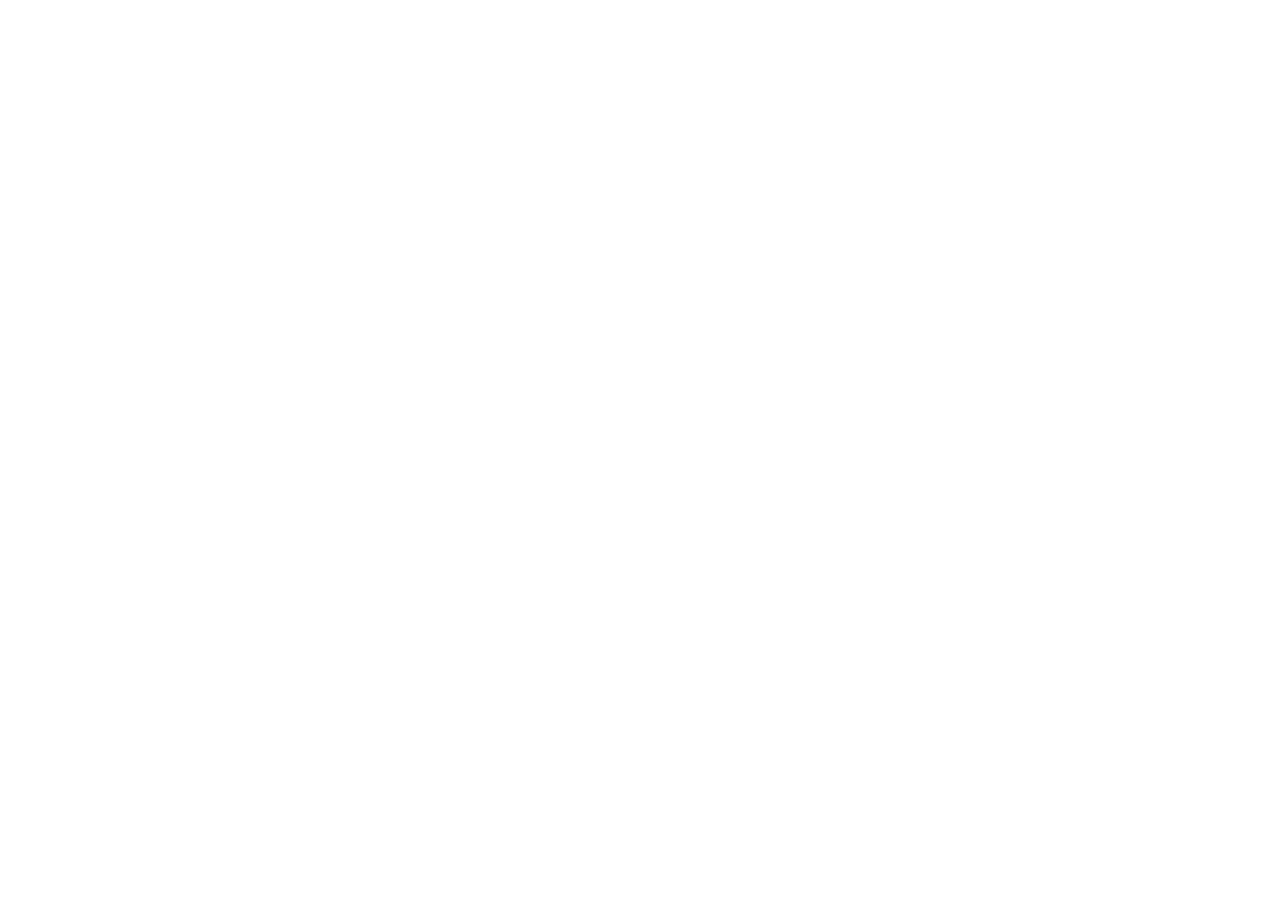
==== index.html @ 5eda2c38 "first commit" ====
<!DOCTYPE html>
<html lang="en">

<head>
    <meta charset="UTF-8">
    <meta name="viewport" content="width=device-width, initial-scale=1.0">
    <title>Quizapp</title>
</head>

<body>

</body>

</html>
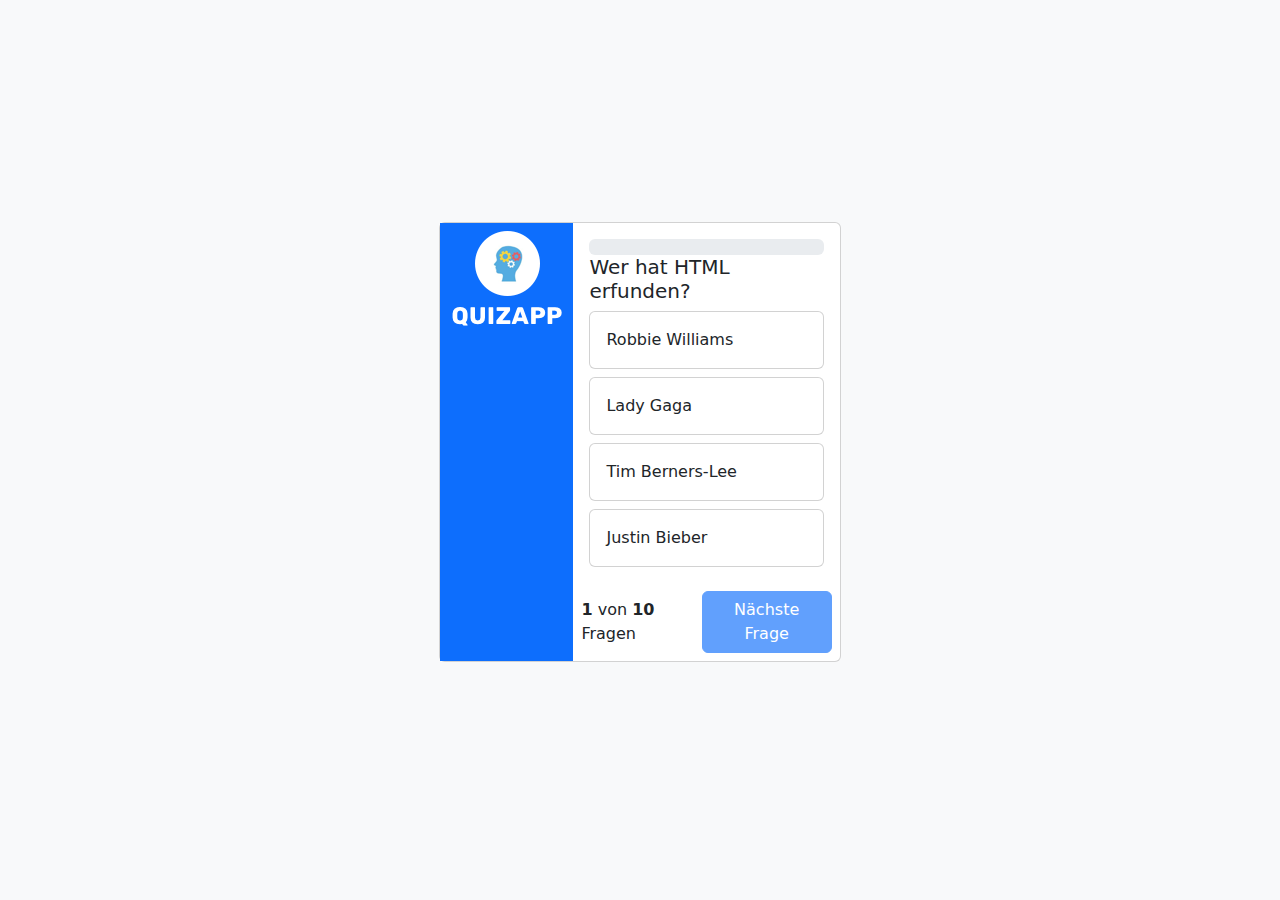
==== commit 8455f884: "basic struture of the quiz app" ====
--- a/index.html
+++ b/index.html
@@ -5,9 +5,75 @@
     <meta charset="UTF-8">
     <meta name="viewport" content="width=device-width, initial-scale=1.0">
     <title>Quizapp</title>
+    <link rel="stylesheet" href="style.css">
+    <script src="script.js"></script>
+    <link rel="icon" href="./mockup/Quizapp/brain_result.png">
+    <script src="https://cdn.jsdelivr.net/npm/bootstrap@5.3.3/dist/js/bootstrap.bundle.min.js"
+        integrity="sha384-YvpcrYf0tY3lHB60NNkmXc5s9fDVZLESaAA55NDzOxhy9GkcIdslK1eN7N6jIeHz"
+        crossorigin="anonymous"></script>
+    <link href="https://cdn.jsdelivr.net/npm/bootstrap@5.3.3/dist/css/bootstrap.min.css" rel="stylesheet"
+        integrity="sha384-QWTKZyjpPEjISv5WaRU9OFeRpok6YctnYmDr5pNlyT2bRjXh0JMhjY6hW+ALEwIH" crossorigin="anonymous">
 </head>
 
-<body>
+<body class="bg-body-tertiary
+" onload="render()">
+
+    <div class="card mb-3" style="max-width: 540px;">
+        <div class="row g-0">
+            <div class="quizzCard col-md-4 pt-2 pb-2 text-center bg-primary">
+                <img src="./mockup/Quizapp/logo.png" class="img-fluid rounded-start" alt="...">
+            </div>
+
+
+
+            <div class="col-md-8">
+                <div class="card-body text-center" id="endScreen" style="display: none">
+                    <h1>Quiz beendet!</h1>
+                    <div>
+                        <img src="./mockup/Quizapp/brain_result.png" alt="">
+                    </div>
+                    <div class="mt-2">
+                        Du hast <b id="correctQuestions"></b> von <b id="questionAmountResult"></b> Fragen richtig
+                        beantwortet!
+                    </div>
+                </div>
+                <div id="card-body" class="card-body">
+                    <div class="progress" role="progressbar" aria-label="Example with label" aria-valuenow="25"
+                        aria-valuemin="0" aria-valuemax="100">
+                        <div id="progressBar" class="progress-bar" style="width: 0%"></div>
+                    </div>
+                    <h5 class="card-title" id="question">Frage</h5>
+                    <div class="card mt-2" onclick="answer('answer_1')">
+                        <div class="card-body quiz-card-answer" id="answer_1">
+                            This is some text within a card body.
+                        </div>
+                    </div>
+                    <div class="card mt-2" onclick="answer('answer_2')">
+                        <div class="card-body quiz-card-answer" id="answer_2">
+                            This is some text within a card body.
+                        </div>
+                    </div>
+                    <div class="card mt-2" onclick="answer('answer_3')">
+                        <div class="card-body quiz-card-answer" id="answer_3">
+                            This is some text within a card body.
+                        </div>
+                    </div>
+                    <div class="card mt-2" onclick="answer('answer_4')">
+                        <div class="card-body quiz-card-answer" id="answer_4">
+                            This is some text within a card body.
+                        </div>
+                    </div>
+                </div>
+                <div class="d-flex mt-2 mb-2 ms-2 me-2 justify-content-between align-items-center">
+                    <div><b id="currentQuestion">1</b> von <b id="questionAmount">5</b> Fragen</div>
+                    <button disabled id="answerBtn" class="btn btn-primary" onclick="nextQuestion()">Nächste
+                        Frage</button>
+                    <button id="restartBtn" class="d-none btn btn-success" onclick="restartQuiz()">Nochmal
+                        spielen</button>
+                </div>
+            </div>
+        </div>
+    </div>
 
 </body>
 
--- a/style.css
+++ b/style.css
@@ -0,0 +1,18 @@
+body {
+  box-sizing: border-box;
+  margin: 0;
+  display: flex;
+  align-items: center;
+  justify-content: center;
+  height: 100vh;
+}
+
+.quiz-card-answer:hover {
+  cursor: pointer;
+  background-color: rgba(0, 0, 0, 0.05);
+}
+
+.bg-success,
+.bg-danger {
+  color: white !important;
+}
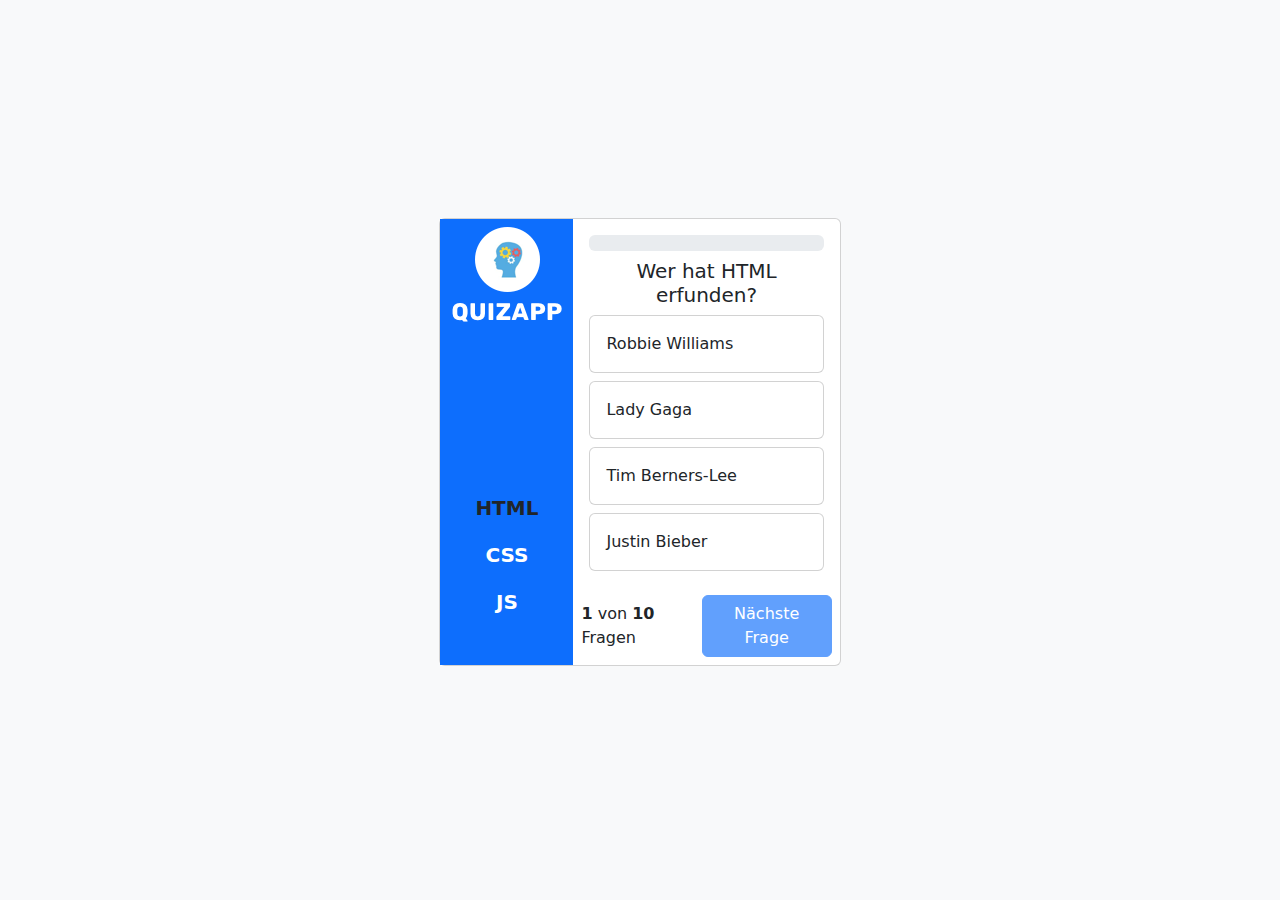
==== commit fa8950e9: "added hover and active class to left handed links" ====
--- a/index.html
+++ b/index.html
@@ -6,7 +6,7 @@
     <meta name="viewport" content="width=device-width, initial-scale=1.0">
     <title>Quizapp</title>
     <link rel="stylesheet" href="style.css">
-    <script src="script.js"></script>
+    <script src="./script/html.js"></script>
     <link rel="icon" href="./mockup/Quizapp/brain_result.png">
     <script src="https://cdn.jsdelivr.net/npm/bootstrap@5.3.3/dist/js/bootstrap.bundle.min.js"
         integrity="sha384-YvpcrYf0tY3lHB60NNkmXc5s9fDVZLESaAA55NDzOxhy9GkcIdslK1eN7N6jIeHz"
@@ -22,6 +22,11 @@
         <div class="row g-0">
             <div class="quizzCard col-md-4 pt-2 pb-2 text-center bg-primary">
                 <img src="./mockup/Quizapp/logo.png" class="img-fluid rounded-start" alt="...">
+                <div id="menuContainer" class="menu">
+                    <a class="btn active" title="Go to HTML Quiz" href="index.html">HTML</a>
+                    <a class="btn" title="Go to CSS Quiz" href="css.html">CSS</a>
+                    <a class="btn" title="Go to JAVASCRIPT Quiz" href="javascript.html">JS</a>
+                </div>
             </div>
 
 
@@ -42,7 +47,7 @@
                         aria-valuemin="0" aria-valuemax="100">
                         <div id="progressBar" class="progress-bar" style="width: 0%"></div>
                     </div>
-                    <h5 class="card-title" id="question">Frage</h5>
+                    <h5 class="card-title text-center mt-2" id="question">Frage</h5>
                     <div class="card mt-2" onclick="answer('answer_1')">
                         <div class="card-body quiz-card-answer" id="answer_1">
                             This is some text within a card body.
--- a/style.css
+++ b/style.css
@@ -16,3 +16,34 @@
 .bg-danger {
   color: white !important;
 }
+
+.menu {
+  display: flex;
+  flex-direction: column;
+  height: 70%;
+  justify-content: flex-end;
+  gap: 5px;
+}
+
+.menu a {
+  color: white;
+  font-weight: bold;
+  font-size: 20px;
+  text-decoration: none;
+  border: none !important;
+}
+
+.active,
+.menu a:hover {
+  border: none !important;
+  text-decoration: underline;
+  text-underline-offset: 4px;
+}
+
+@media (max-width: 767px) {
+  .menu {
+    height: 50%;
+    margin-top: 20px;
+    margin-bottom: 20px;
+  }
+}
